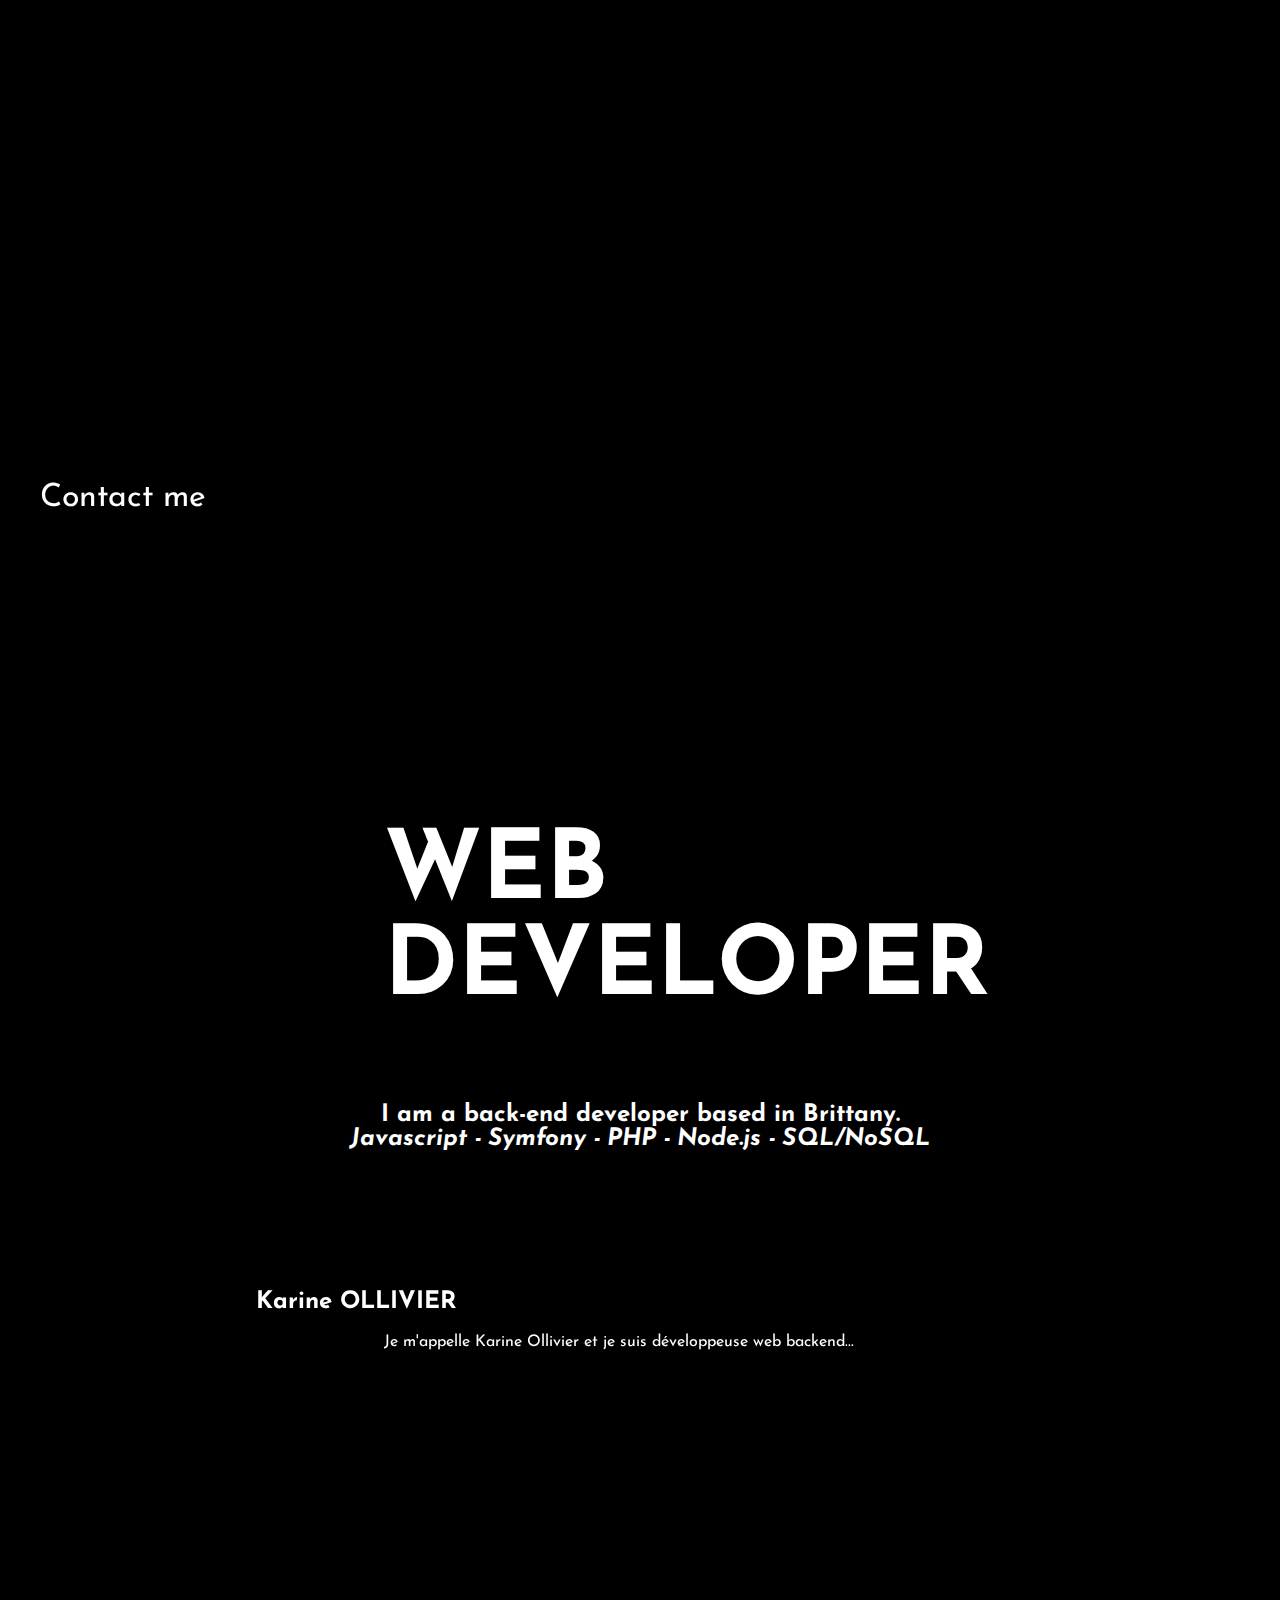
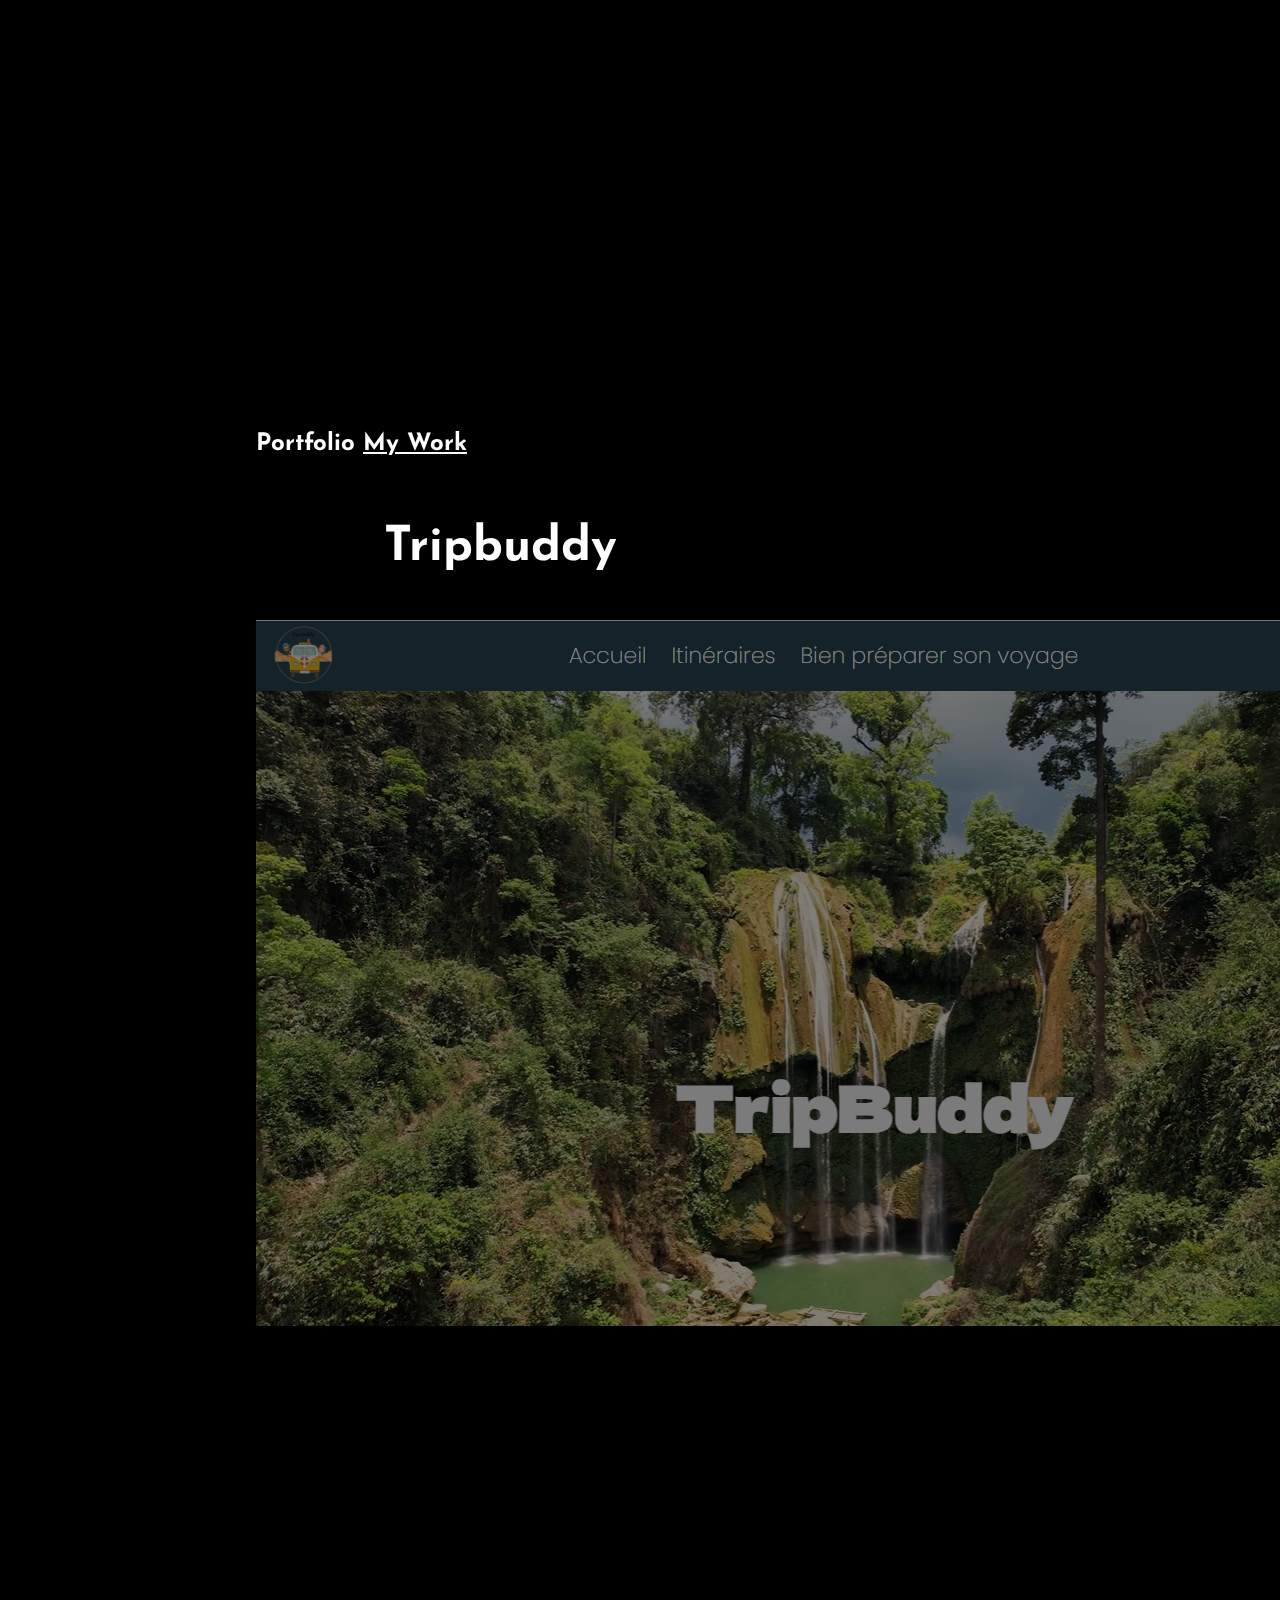
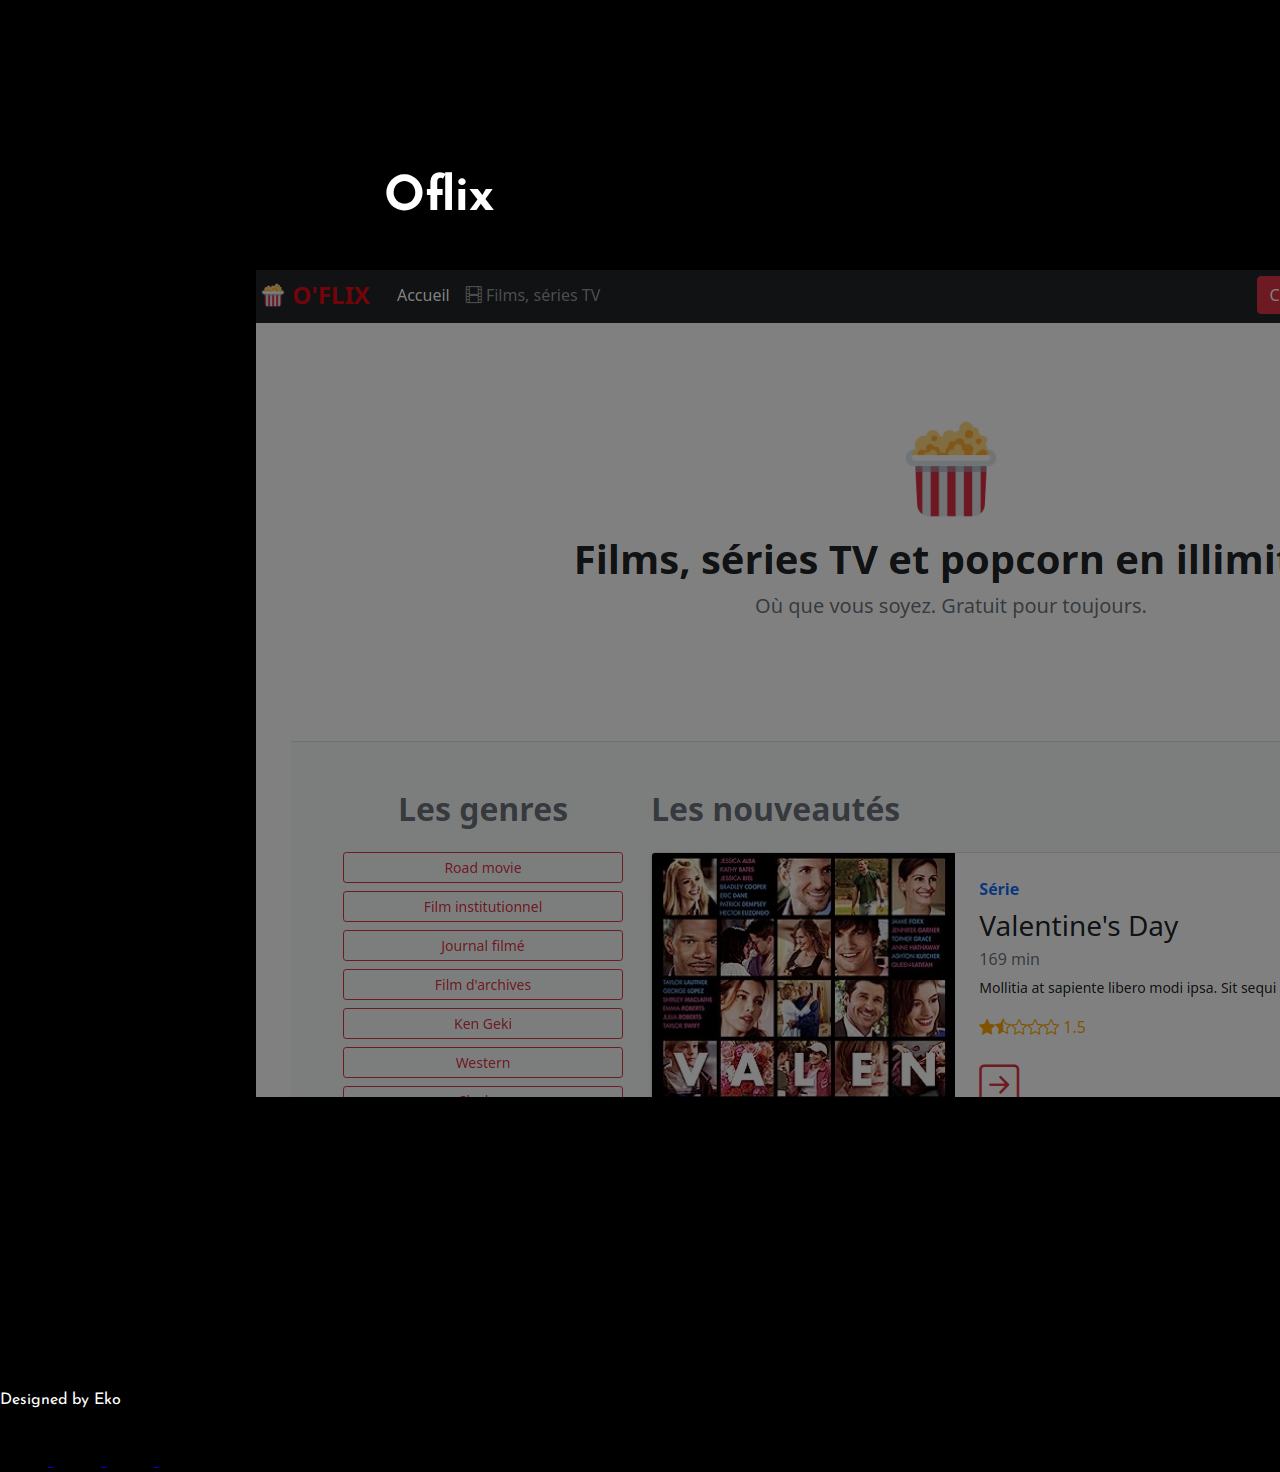
==== index.html @ d765f9de "Initial commit" ====
<!DOCTYPE html>
<html lang="en">
    <head>
        <meta charset="UTF-8">
        <meta name="viewport" content="width=device-width, initial-scale=1.0">
        <meta name="description" content="Karine Ollivier - Développeuse Web Backend en Bretagne, spécialisée en JavaScript, Symfony, PHP, Node.js et SQL/NoSQL">
        <meta name="keywords" content="Karine Ollivier, Développeuse Web, Backend, JavaScript, Symfony, PHP, Node.js, SQL, NoSQL">
    <title>Document</title>
    <link href='https://fonts.googleapis.com/css?family=Josefin Sans' rel='stylesheet'> 
    <!-- Font Awesome -->
    <link rel="stylesheet" href="https://use.fontawesome.com/releases/v5.15.3/css/all.css">
     <!-- Custom CSS -->
  <link rel="stylesheet" href="assets/css/form.css">
  <link rel="stylesheet" href="assets/css/styles.css">
    <!-- jQuery -->
    <script src="https://ajax.googleapis.com/ajax/libs/jquery/3.5.1/jquery.min.js"></script>
    
       </head>
      
      <body>
        <nav>
          <ul>
            <li class="wrapper" id="top">
              <div>T</div>
              <div>o</div>
              <div>p</div>
            </li>
            <li class="wrapper2" id="contact">
              <div>C</div>
              <div>o</div>
              <div>n</div>
              <div>t</div>
              <div>a</div>
              <div>c</div>
              <div>t</div>
              <div>&nbsp</div>
              <div>m</div>
              <div>e</div>
            </li>
          </ul>
        </nav>
        <div class="contact-me">
          <form>
            <h3>Contactez-moi !</h3>
            <p id="returnmessage"></p>
            <input placeholder="Nom" type="text" />
            <input placeholder="E-mail" type="email" /> 
            <input placeholder="Téléphone" type="tel" />
            <input placeholder="Pays" type="text" />
            <textarea placeholder="Votre message" rows="4"></textarea>
            <div class="buttons-container">
              <button type="submit" aria-label="Envoyer Formulaire">Envoyer</button>
              <button type="button" id="close" aria-label="Fermer Formulaire">Fermer</button>
            </div>
          </form>
        </div>
      
        <div class="about-author">
          <h1>WEB <wbr>DEVELOPER</h1>
          <h2 class="whoami">I am a back-end developer based in Brittany.
            </br><i>Javascript - Symfony - PHP - Node.js - SQL/NoSQL </i>
          </h2>
          <div class="text-container">
          <h2 class="author-name">Karine OLLIVIER</h2>
          <p class="author-blurb">
            Je m'appelle Karine Ollivier et je suis développeuse web backend...
            <span class="tooltip">My name is Karine Ollivier, and I am a Backend Web Developer...</span>
        </p>        
                
        </div>
        </div>
        <section id="works" class="about-works">
          <h2>
            <span>Portfolio</span>
            <span><u>My Work</u></span>
          </h2>
          <div class="work" id="one">
            <h3 id="h3">Tripbuddy</h3>
            <img id="image" src="./assets/tripbuddy-accueil.png" alt="Tripbuddy Accueil" />
            <p class="hidden-text">TripBuddy est un site de planification de voyage conçu pour simplifier l’organisation de vos aventures. Que vous soyez un voyageur chevronné ou que vous planifiiez votre premier voyage, TripBuddy vous offre une expérience conviviale et interactive</p>
          </div>
          <div class="work" id="two">
            <h3>Oflix</h3>
            <img id="image" src="./assets/oflix.png" alt="Oflix Plateforme Films" />
            <p class="hidden-text">Oflix est une plateforme de films développée avec Symfony pendant ma formation. Cette application vous permet de découvrir, évaluer, critiquer et sauvegarder vos films préférés. Elle offre une expérience complète pour les amateurs de cinéma.
            </p>
        </div>
        </section>
        <footer>
            <div class="container text-center">
                <div class="row">
                    <p>Designed by <span>Eko</span></p>
    
    
                    <div class="social-btn">
                        <a class="btn btn-social btn-twitter" href="#">
                            <span class="fa fa-twitter fa-3x"></span>
                        </a>
    
                        <a class="btn btn-social btn-linkedin" href="www.linkedin.com/in/karine-e-ollivier" target='_blank'>
                            <span class="fa fa-linkedin fa-3x"></span>
                        </a>
    
                        <a class="btn btn-social btn-github" href="https://github.com/Karine-Ollivier" target='_blank'>
                            <span class="fa fa-github fa-3x"></span>
                        </a>
    
                        <a class="btn btn-social btn-flickr" href="https://www.flickr.com/photos/139487014@N03/" target="_blank">
                            <span class="fa fa-flickr fa-3x"></span>
                        </a>
                    </div>
                </div>
            </div>
    
        </footer>
        <script src="app.js"></script> 
      </body>
</html>
---- assets/css/form.css ----
.contact-me  {
    background: #EEEEEE;
    font-family: Arial;
    text-align: center;
    position: fixed;
    top: 50%;
    left: 50%; 
    transform: translate(-50%, -50%);
    z-index: 1000;
    width: 350px;
    margin: 0;
    box-shadow: 4px 4px 5px #999999;
    padding-bottom: 40px;
    border-radius: 10px;
  }
  
    .contact-me form {
      background: #FFFFFF;
      width: 350px;
      text-align: center;
      margin: 30px auto;
      box-shadow: 4px 4px 5px #999999;
      padding-bottom: 40px;
      border-radius: 10px;
    }
    .contact-me h3 {
      height: 40px;
      width: 350px;
      font-size: 20px;
      background-color:#E91E63;
      color:white;
      padding: 15px 0 0 0;
      border-radius: 10px 10px 0 0;
    }
    .contact-me textarea {
      width: 300px;
      margin: 20px 0;
      padding: 10px;
      border: none;
      border-bottom: solid 1px #E91E63;
      font-family: Arial;
      color: #E91E63;
      /*resize: vertical;  Permet à l'utilisateur de redimensionner verticalement */
    }
    
    .contact-me input {
      margin: 20px 0px;
      width: 300px;
      border: none;
      padding: 5px 0;
      border-bottom: solid 1px #E91E63;
      color: #E91E63;
    }
    
    .buttons-container {
      display: flex;
      justify-content: center; /* Centre les boutons horizontalement */
      gap: 10px; /* Espace entre les boutons */
  }
  
    .contact-me button {
        border: none;
        background-color: #E91E63;
        color: white;
        height: 40px;
        min-width: 150px; /* Assure une largeur minimale pour les deux boutons */
        font-size: 15px;
        box-shadow: 4px 4px 5px #999999;
        border-radius: 10px;
        cursor: pointer;
        margin-top: 20px; /* Espace au-dessus des boutons */
    }
---- assets/css/styles.css ----
/* Styles de base */
html,
body {
  margin: 0;
  width: 100%;
  background-color: black;
  font-family: Josefin Sans, sans-serif;
}

h1,
h2,
h3,
p,
span,
#contact {
  color: white;
}

/* Styles pour écrans larges */
@media (min-width: 769px) {

nav {
  position: sticky;
  top: 50%;
  left: 5%;
  font-size: 2em;
}

.wrapper,
.wrapper2 {
  transition-duration: 200ms;
  width: 1.5em;
  text-align: center;
  display: flex;
  flex-flow: row nowrap;
  justify-content: space-between;
}

.wrapper:hover {
  width: 2em;
}
.wrapper2:hover {
  width: 6em;
}

.show {
  color: white;
}

.about-author {
  height: 130vh;
}

.about-author h1 {
  display: inline-block;
  inline-size: 60%;
  font-size: 6em;
  position: relative;
  left: 30%;
}
.whoami {
  text-align: center;
}
.author-name {
  padding: 5em 0 0 0;
  width: 50%;
}

.about-works span,
.author-name {
  position: relative;
  left: 20%;
  padding: 5em 0 0 0;
}
.about-works {
  padding: 5em 0 0 0;
}
.author-blurb {
  margin: 0;
  width: 40%;
  position: relative;
  left: 30%;
}
.author-name-hidden-text {
    display: none;
    position: absolute;
    background-color: white;
    padding: 10px;
    border-radius: 5px;
    border: 1px solid #ddd;
    box-shadow: 0px 0px 5px 0px rgba(0,0,0,0.2);
    z-index: 10;
}
.author-blurb .tooltip {
  visibility: hidden;
  width: 250px;
  background-color: black;
  color: white;
  text-align: center;
  border-radius: 6px;
  padding: 5px 0;
  position: absolute;
  z-index: 100;
  bottom: 125%;
  left: 50%;
  margin-left: -125px;
  opacity: 0;
  transition: opacity 0.6s;
}

.author-blurb:hover .tooltip {
  visibility: visible;
  opacity: 1;
}
.work {
  height: 130vh;
  margin: auto;
  width: 60%;
  padding: 0 0 5em 0;
}

.work img {
  display: block;
  margin: 0 auto;
  transition-duration: 500ms;
  opacity: 50%;
}
.work h3 {
  position: sticky;
  opacity: 1;
  top: 20%;
  left: 30%;
  display: inline-block;
  text-align: center;
  font-size: 3em;
  z-index: 5;
  transition-duration: 1000ms;
}

.work p {
  color: black;
  opacity: 0;
  width: 40%;
  position: relative;
  top: -20%;
  z-index: 5;
  margin: auto;
  background-color: white;
  border: 3px black solid;
  border-radius: 20px;
  box-shadow: 5px 3px 3px;
  transition-duration: 500ms;
}

.contact-me {
  position: sticky;
  top: 45%;
  left: 45%;
  width: 30%;
  background-color: white;
  opacity: 0;
  z-index: 5;
}

.show-me {
  filter: blur(0);
  opacity: 1;
}
.blur {
  filter: blur(3px);
}

.work h3,
img,
p {
  pointer-events: none;
}

.work:hover > img {
  filter: blur(3px);
}

.work:active > h3 {
  opacity: 0;
  left: 40%;
  padding: 0;
  transform: rotate(20deg);
  z-index: -1;
}

.work:hover > p {
  top: -30%;
  opacity: 1;
  padding: 2em;
}
}

/* Styles pour mobiles */
@media (max-width: 480px) {
  h1, h2, h3, p, span, #contact {
    font-size: 0.8em;
  }

  .about-author, .work {
    height: auto;
  }

  .about-author h1, .work h3 {
    font-size: 2em;
    left: 10%;
  }

  .work img {
    width: 100%;
  }

  .work p, .author-blurb {
    width: 80%;
    left: 10%;
  }

  .contact-me {
    width: 80%;
    left: 10%;
  }
}

/* Styles pour tablettes */
@media (min-width: 481px) and (max-width: 768px) {
  h1, h2, h3, p, span, #contact {
    font-size: 0.9em;
  }

  .about-author h1, .work h3 {
    font-size: 3em;
    left: 15%;
  }

  .work img {
    width: 80%;
  }

  .work p, .author-blurb {
    width: 70%;
    left: 15%;
  }

  .contact-me {
    width: 60%;
    left: 20%;
  }
}
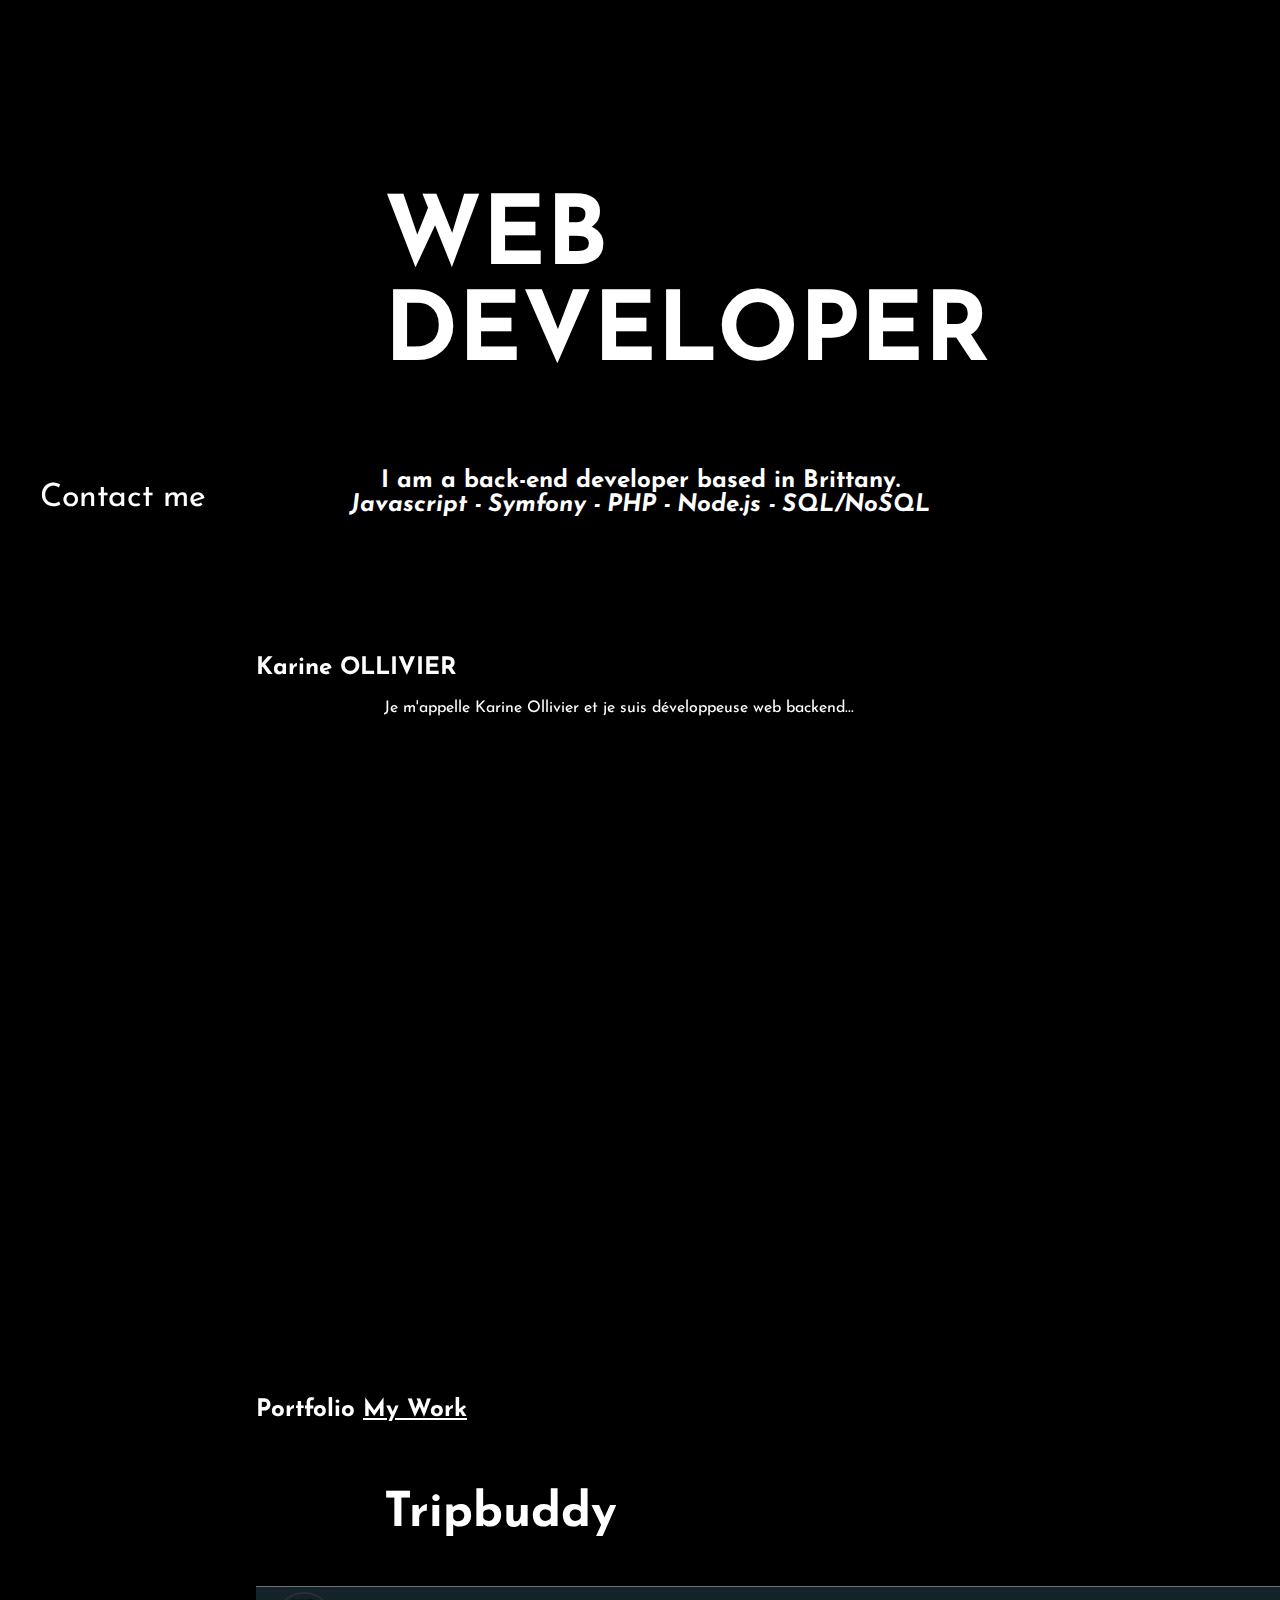
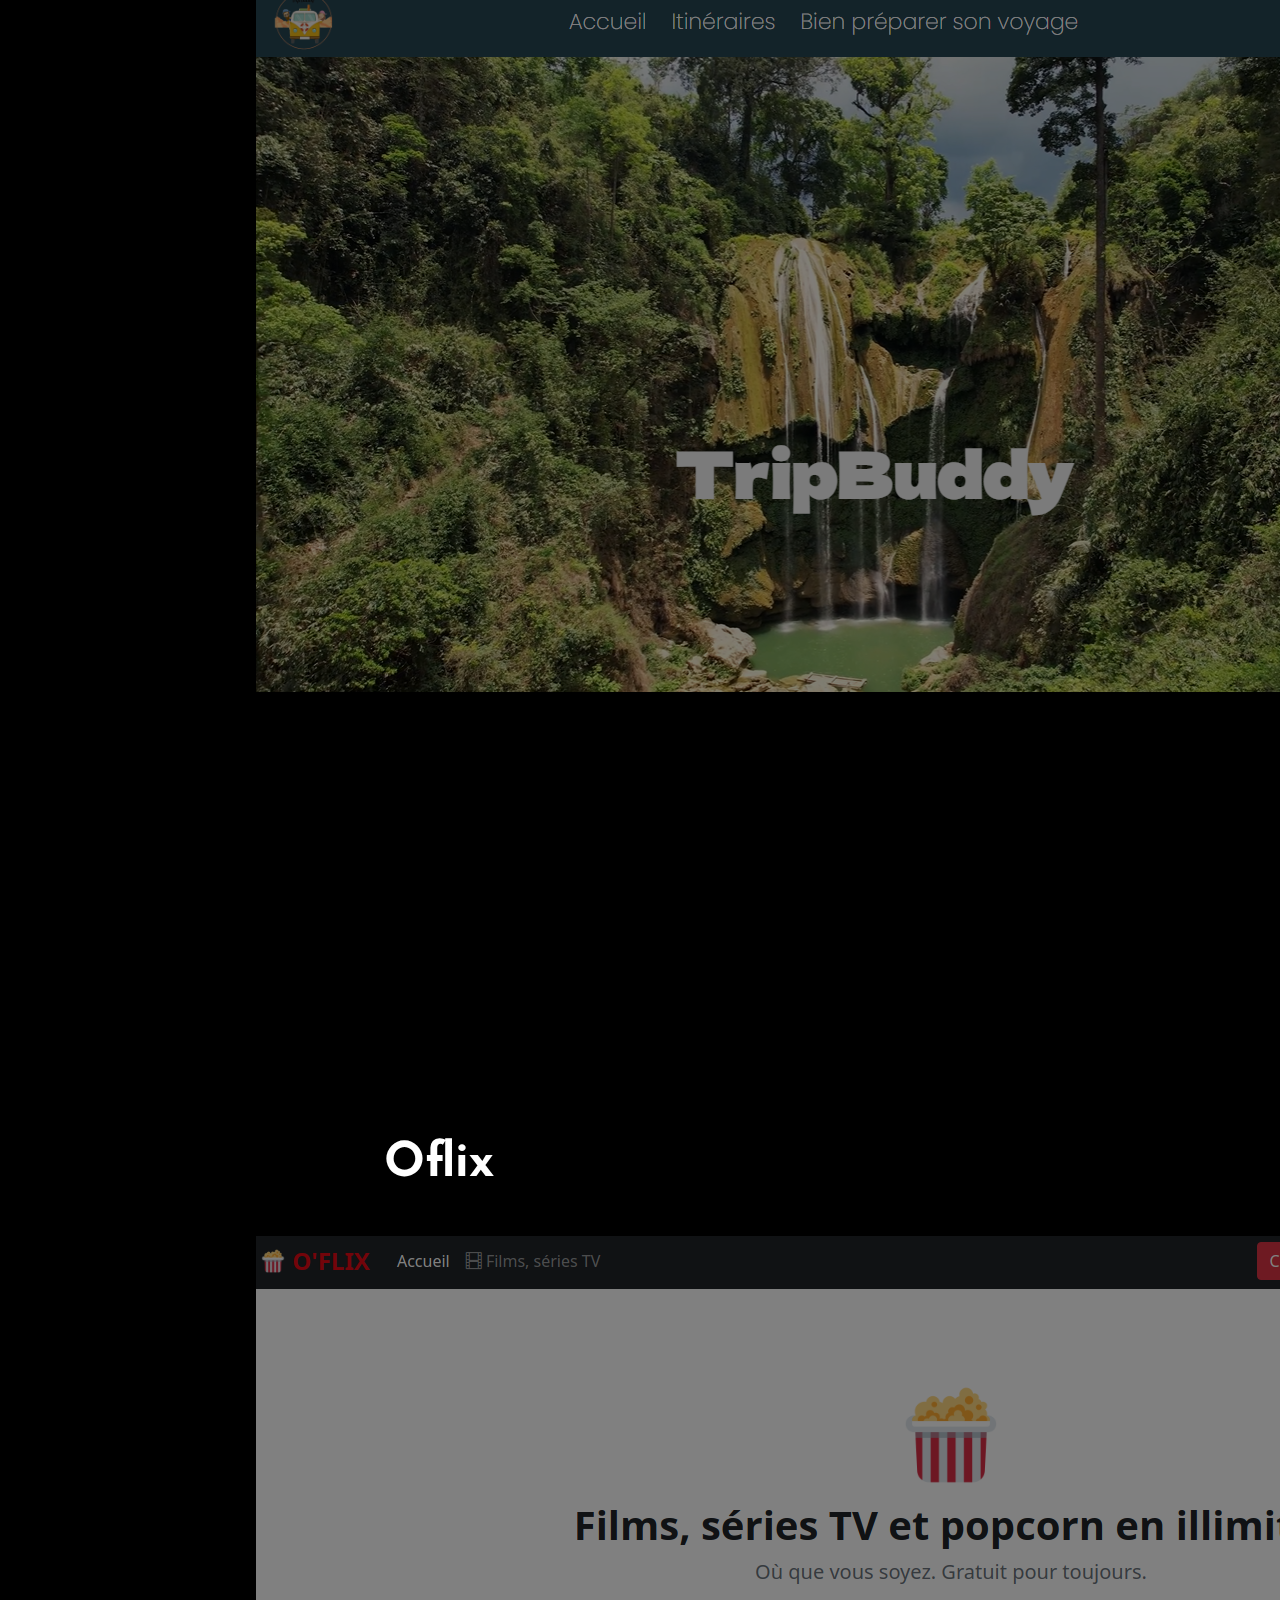
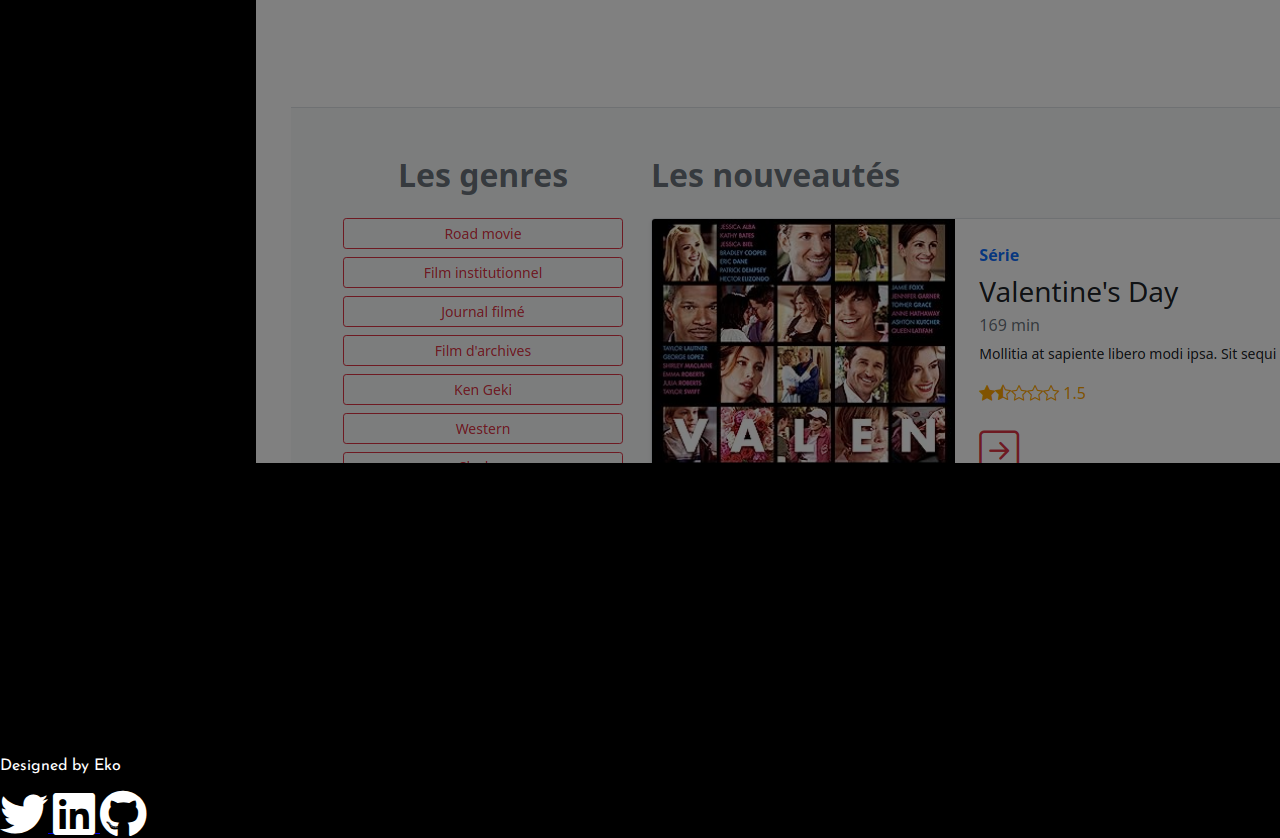
==== commit f5d84a05: "Update scripts and styles, pending tooltip and click event fixes" ====
--- a/index.html
+++ b/index.html
@@ -75,12 +75,13 @@
             <span><u>My Work</u></span>
           </h2>
           <div class="work" id="one">
-            <h3 id="h3">Tripbuddy</h3>
+            <h3 id="h3-one">Tripbuddy</h3>
             <img id="image" src="./assets/tripbuddy-accueil.png" alt="Tripbuddy Accueil" />
             <p class="hidden-text">TripBuddy est un site de planification de voyage conçu pour simplifier l’organisation de vos aventures. Que vous soyez un voyageur chevronné ou que vous planifiiez votre premier voyage, TripBuddy vous offre une expérience conviviale et interactive</p>
           </div>
           <div class="work" id="two">
-            <h3>Oflix</h3>
+            <h3 id="h3-two">Oflix</h3>
+            <a href="oflix-details.html"></a>
             <img id="image" src="./assets/oflix.png" alt="Oflix Plateforme Films" />
             <p class="hidden-text">Oflix est une plateforme de films développée avec Symfony pendant ma formation. Cette application vous permet de découvrir, évaluer, critiquer et sauvegarder vos films préférés. Elle offre une expérience complète pour les amateurs de cinéma.
             </p>
@@ -94,19 +95,15 @@
     
                     <div class="social-btn">
                         <a class="btn btn-social btn-twitter" href="#">
-                            <span class="fa fa-twitter fa-3x"></span>
+                          <span class="fab fa-twitter fa-3x"></span>
                         </a>
     
-                        <a class="btn btn-social btn-linkedin" href="www.linkedin.com/in/karine-e-ollivier" target='_blank'>
-                            <span class="fa fa-linkedin fa-3x"></span>
+                        <a class="btn btn-social btn-linkedin" href="https://www.linkedin.com/in/karine-e-ollivier" target='_blank'>
+                          <span class="fab fa-linkedin fa-3x"></span>
                         </a>
     
                         <a class="btn btn-social btn-github" href="https://github.com/Karine-Ollivier" target='_blank'>
-                            <span class="fa fa-github fa-3x"></span>
-                        </a>
-    
-                        <a class="btn btn-social btn-flickr" href="https://www.flickr.com/photos/139487014@N03/" target="_blank">
-                            <span class="fa fa-flickr fa-3x"></span>
+                          <span class="fab fa-github fa-3x"></span>
                         </a>
                     </div>
                 </div>
--- a/assets/css/form.css
+++ b/assets/css/form.css
@@ -1,4 +1,5 @@
   .contact-me  {
+    display: none;
     background: #EEEEEE;
     font-family: Arial;
     text-align: center;
--- a/assets/css/styles.css
+++ b/assets/css/styles.css
@@ -91,8 +91,14 @@
     box-shadow: 0px 0px 5px 0px rgba(0,0,0,0.2);
     z-index: 10;
 }
+.author-blurb:hover .tooltip {
+  visibility: visible;
+  opacity: 1;
+}
+
 .author-blurb .tooltip {
-  visibility: hidden;
+  visibility: hidden; /* masque le tooltip lorsque la souris n'est pas dessus */
+  opacity: 0; /* commence avec une opacité de 0 */
   width: 250px;
   background-color: black;
   color: white;
@@ -100,17 +106,11 @@
   border-radius: 6px;
   padding: 5px 0;
   position: absolute;
-  z-index: 100;
-  bottom: 125%;
+  z-index: 10000;
+  bottom: 100%;
   left: 50%;
-  margin-left: -125px;
-  opacity: 0;
-  transition: opacity 0.6s;
-}
-
-.author-blurb:hover .tooltip {
-  visibility: visible;
-  opacity: 1;
+  transform: translateX(-50%);
+  transition: opacity 0.6s, visibility 0.6s;
 }
 .work {
   height: 130vh;
@@ -163,6 +163,7 @@
 }
 
 .show-me {
+  display: block;
   filter: blur(0);
   opacity: 1;
 }
